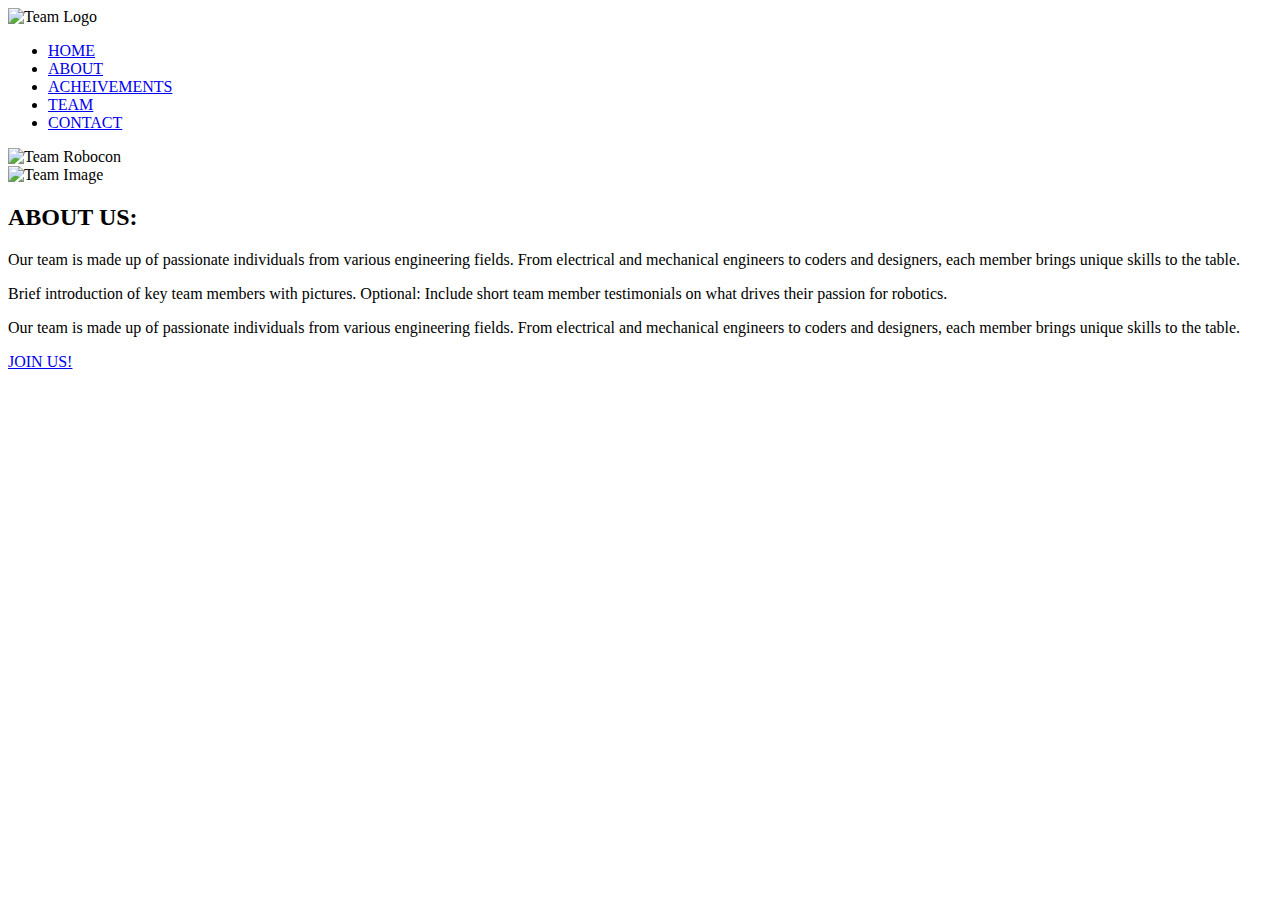
==== About.html @ bd185c5f "Add files via upload" ====
<!DOCTYPE html>
<html lang="en">
<head>
    <meta charset="UTF-8">
    <meta name="viewport" content="width=device-width, initial-scale=1.0">
    <title>Team Robocon About Us</title>
     <!-- Bootsrap -->
     <link href="https://cdn.jsdelivr.net/npm/bootstrap@5.0.2/dist/css/bootstrap.min.css" rel="stylesheet"
     integrity="sha384-EVSTQN3/azprG1Anm3QDgpJLIm9Nao0Yz1ztcQTwFspd3yD65VohhpuuCOmLASjC" crossorigin="anonymous">

    <link rel="stylesheet" href="styleA.css">
</head>
<body>
    <header>
        <div class="header-container">
            <!-- Top Left Logo -->
            <div class="logo-container">
                <img src="assets/trm2.png" alt="Team Logo" class="logo-left">
            </div>

            <!-- Navigation Bar -->
            <nav class="navbar">
                <ul class="menu">
                    <li class="menu-item"><a href="index.html">HOME</a></li>
                    <li class="menu-item active"><a href="About.html">ABOUT</a></li>
                    <li class="menu-item"><a href="#">ACHEIVEMENTS</a></li>
                    <li class="menu-item"><a href="Team.html">TEAM</a></li>
                    <li class="menu-item"><a href="#">CONTACT</a></li>
                </ul>
            </nav>

            <!-- Top Right Image -->
            <div class="team-logo-container">
                <img src="assets/trm1.png" alt="Team Robocon" class="logo-right">
            </div>
        </div>
    </header>

    <section class="about-section">
        <div class="image-container">
            <img src="assets/trm4.jpg" alt="Team Image">
        </div>
        <div class="content-container">
            <h2>ABOUT US:</h2>
            <p>
                Our team is made up of passionate individuals from various engineering fields. From electrical and mechanical engineers to coders and designers, each member brings unique skills to the table.
            </p>
            <p>
                Brief introduction of key team members with pictures. Optional: Include short team member testimonials on what drives their passion for robotics.
            </p>
            <p>
                Our team is made up of passionate individuals from various engineering fields. From electrical and mechanical engineers to coders and designers, each member brings unique skills to the table.
            </p>
            <a href="#" class="join-btn">JOIN US!</a>
        </div>
    </section>

    <!-- Bootstrap -->
    <script src="https://cdn.jsdelivr.net/npm/bootstrap@5.0.2/dist/js/bootstrap.bundle.min.js"
    integrity="sha384-MrcW6ZMFYlzcLA8Nl+NtUVF0sA7MsXsP1UyJoMp4YLEuNSfAP+JcXn/tWtIaxVXM"
    crossorigin="anonymous"></script>
</body>
</html>
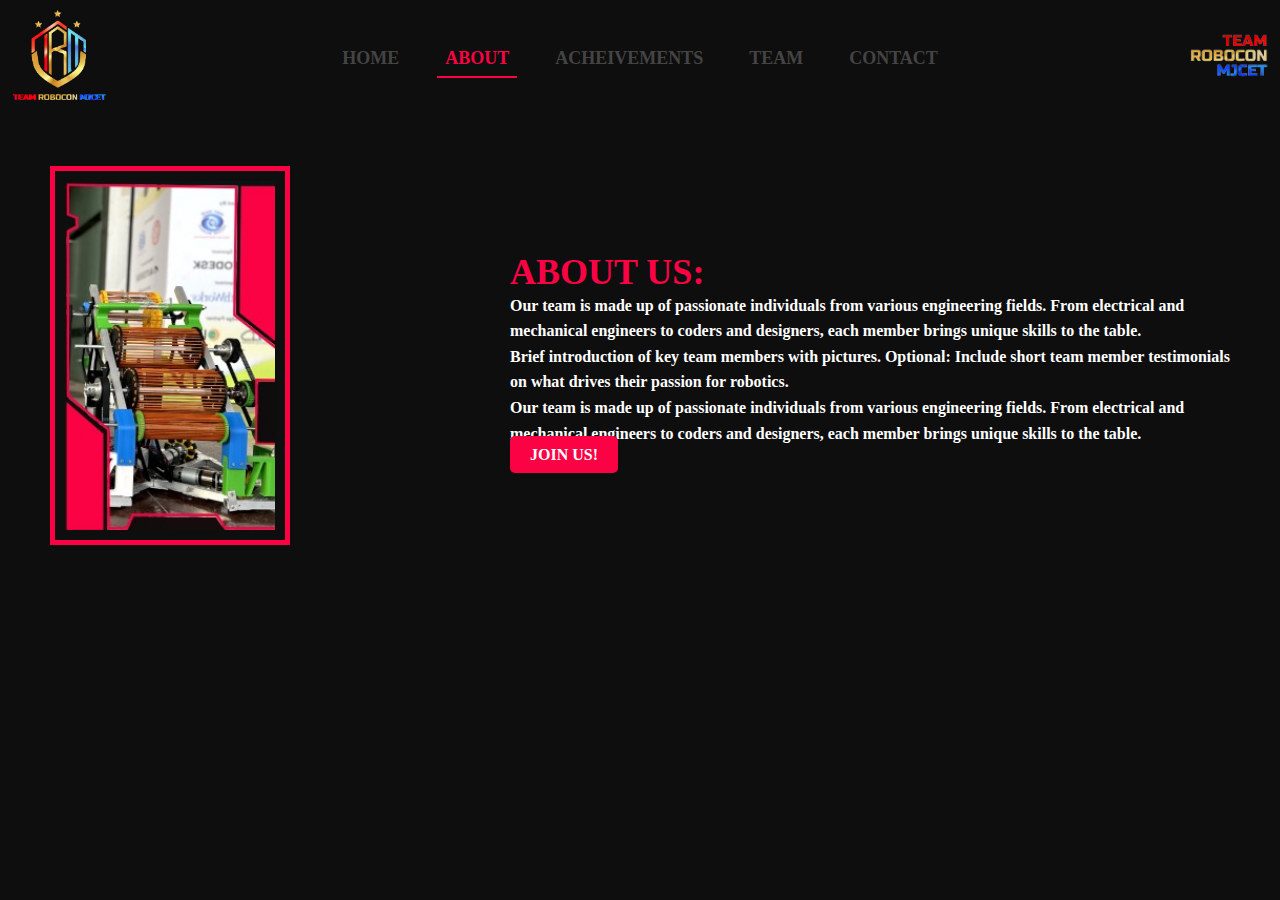
==== commit 6ebd281a: "Update About.html" ====
--- a/About.html
+++ b/About.html
@@ -23,9 +23,9 @@
                 <ul class="menu">
                     <li class="menu-item"><a href="index.html">HOME</a></li>
                     <li class="menu-item active"><a href="About.html">ABOUT</a></li>
-                    <li class="menu-item"><a href="#">ACHEIVEMENTS</a></li>
+                    <li class="menu-item"><a href="Achieve.html">ACHEIVEMENTS</a></li>
                     <li class="menu-item"><a href="Team.html">TEAM</a></li>
-                    <li class="menu-item"><a href="#">CONTACT</a></li>
+                    <li class="menu-item"><a href="Contact.html">CONTACT</a></li>
                 </ul>
             </nav>
 
@@ -55,6 +55,10 @@
         </div>
     </section>
 
+    <section-alumni>
+        
+    </section-alumni>
+
     <!-- Bootstrap -->
     <script src="https://cdn.jsdelivr.net/npm/bootstrap@5.0.2/dist/js/bootstrap.bundle.min.js"
     integrity="sha384-MrcW6ZMFYlzcLA8Nl+NtUVF0sA7MsXsP1UyJoMp4YLEuNSfAP+JcXn/tWtIaxVXM"
--- a/styleA.css
+++ b/styleA.css
@@ -0,0 +1,132 @@
+
+* {
+    margin: 0;
+    padding: 0;
+    box-sizing: border-box;
+}
+
+body {
+    font-family: 'Montserrat';
+    font-weight: 600;
+    background-color: #0e0e0e;
+    color: #fff;
+}
+
+.header-container {
+    display: flex;
+    justify-content: space-between;
+    align-items: center;
+    background-color: #0e0e0e;
+    padding: 10px;
+}
+
+.logo-container {
+    flex: 1;
+    text-align: left;
+}
+
+.logo-left {
+    width: 100px;
+    height: auto;
+}
+
+.team-logo-container {
+    flex: 1;
+    text-align: right;
+}
+
+.logo-right {
+    width: 80px;
+    height: auto;
+}
+
+.navbar {
+    flex: 3;
+    align-items: center;
+    text-align: center;
+}
+
+.menu {
+    list-style: none;
+    display: inline-flex;
+    text-align: center;
+    padding: 0 100px;
+}
+
+.menu-item {
+    margin: 0 15px;
+}
+
+.menu-item a {
+    color: #444444;
+    text-decoration: none;
+    font-size: 18px;
+    padding: 8px;
+    transition: color 0.3s ease;
+}
+
+.menu-item a:hover {
+    color: #FB0244;
+}
+
+.active a {
+    border-bottom: 2px solid #FB0244; /* Add bottom border */
+    color: #FB0244;
+}
+
+
+.about-section {
+    display: flex;
+    justify-content: center;
+    align-items: center;
+    padding: 50px;
+}
+
+.image-container {
+    flex: 1;
+    padding-right: 20px;
+}
+
+.image-container img {
+    width: 100%;
+    max-width: 400px;
+    border: 5px solid #FB0244;
+    padding: 10px;
+}
+
+.content-container {
+    flex: 3;
+    padding-left: 200px;
+}
+
+h2 {
+    display: flex;
+    font-display: flex;
+    color: #FB0244;
+    font-size: 36px;
+    align-items: center;
+    /* margin-bottom: 20px;
+    size-adjust:inherit ; */
+}
+
+p {
+    font-size: 16px;
+    /* margin-bottom: 20px; */
+    line-height: 1.6;
+}
+
+.join-btn {
+    background-color: #FB0244;
+    color: #fff;
+    padding: 10px 20px;
+    text-decoration: none;
+    font-size: 16px;
+    font-weight: bold;
+    border-radius: 5px;
+    transition: background-color 0.3s ease;
+}
+
+.join-btn:hover {
+    color: #FB0244;
+    background-color: #fff;
+}
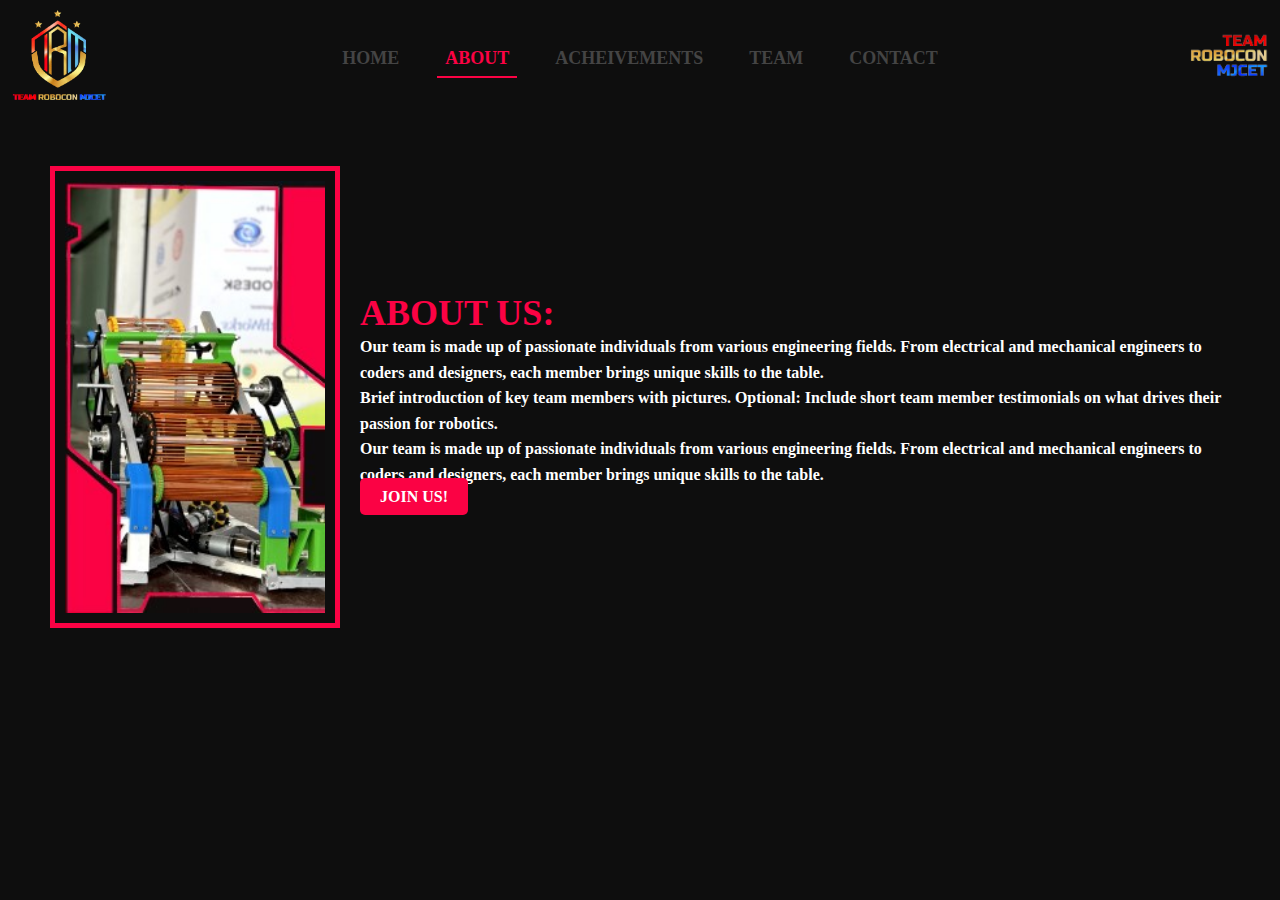
==== commit 08a79c00: "Update About.html" ====
--- a/About.html
+++ b/About.html
@@ -55,9 +55,19 @@
         </div>
     </section>
 
-    <section-alumni>
-        
-    </section-alumni>
+    <button class="hamburger">☰</button>
+         <nav class="mobile-menu">
+                    <li class="menu-item active"><a href="index.html">HOME</a></li>
+                    <li class="menu-item"><a href="About.html">ABOUT</a></li>
+                    <li class="menu-item"><a href="Achieve.html">ACHEIVEMENTS</a></li>
+                    <li class="menu-item"><a href="Team.html">TEAM</a></li>
+                    <li class="menu-item"><a href="Contact.html">CONTACT</a></li>
+                    <script>
+                        document.querySelector('.hamburger').addEventListener('click', function () {
+                            document.querySelector('.mobile-menu').classList.toggle('active');
+                        });
+                    </script>
+        </nav>
 
     <!-- Bootstrap -->
     <script src="https://cdn.jsdelivr.net/npm/bootstrap@5.0.2/dist/js/bootstrap.bundle.min.js"
--- a/styleA.css
+++ b/styleA.css
@@ -96,7 +96,7 @@
 
 .content-container {
     flex: 3;
-    padding-left: 200px;
+    /* padding-left: 200px; */
 }
 
 h2 {
@@ -130,3 +130,203 @@
     color: #FB0244;
     background-color: #fff;
 }
+.hamburger{
+    display: none;
+}
+.mobile-menu{
+    display: none;
+}
+
+@media (max-width: 1024px) {
+
+    body{
+        background-color: #0e0e0e;
+    }
+    .header-container {
+        flex-direction: column;
+        text-align: left;
+        background-color: #0e0e0e
+    
+    }
+    .logo-right{
+        display: none;
+    }
+
+    .navbar {
+        display: none;
+    }
+    .content-container {
+        flex: 3;
+        
+    }
+    .main-image {
+        max-width: 100%;
+        display: block;
+        width: 100%;
+        height: auto;
+    }
+
+    .join-btn {
+        bottom: -100px;
+        padding: 8px 15px;
+        font-size: 14px;
+    }
+    .active a {
+        color: #FB0244;
+           border-bottom: none; /* Add bottom border */
+    }
+    .hamburger {
+        
+            display: block;
+            position: absolute;
+            top: 20px;  
+            right: 20px; 
+            color: #FB0255;
+            background-color: #0e0e0e;
+            font-size: 24px;
+            z-index: 20; 
+            cursor: pointer;
+            box-shadow: none; /* Remove any box shadow */
+            border: #0e0e0e;
+        }
+     
+       
+    
+.mobile-menu {
+    position: absolute;  /* Ensure it's positioned relative to the parent container */
+    top: 60px;  /* Adjust based on where you want the menu to appear */
+    left: 0;
+    width: 100%;
+    background-color: #0e0e0e;
+    z-index: 20;  /* Higher z-index ensures it's above the image */
+    visibility: hidden;
+    text-decoration: none;
+}
+.mobile-menu ul {
+    text-decoration: none;
+    list-style: none;
+    padding: 0;
+}
+.mobile-menu ul li {
+    padding: 1px 0;
+    text-decoration: none;
+}
+.mobile-menu.active {
+    visibility: visible;
+    display:block;
+    z-index: 100px;
+}
+
+}
+
+@media (max-width: 768px) {
+    body {
+        display: block;
+        padding: 10px;
+    }
+    .logo-right{
+      padding-right: 10px; 
+   }
+    .navbar ul li {
+        margin: 0;
+    }
+
+    .join-button {
+        bottom: 30px;
+        font-size: 16px;
+        padding: 100px 20px;
+    }
+
+    .top-left, .top-right {
+        padding-right:10px;
+        width: 80px;
+        top: 10px;
+    }
+
+    .top-left {
+        left: 5px;
+    }
+
+    .top-right {
+        right: 5px;
+    }
+
+    .main-image {
+        max-width: 100%;
+        display: block;
+        width: 100%;
+        height: auto;
+    }
+
+    .main-image {
+        max-width: 100%;
+        display: block;
+        width: 100%;
+        height: auto;
+    }
+
+    .hamburger {
+        
+        display: block;
+        position: absolute;
+        top: 20px;  
+        right: 20px; 
+        color: #FB0255;
+        background-color: #0e0e0e;
+        font-size: 24px;
+        z-index: 20; 
+        cursor: pointer;
+        box-shadow: none; /* Remove any box shadow */
+        border: #0e0e0e;
+}
+    
+    
+.mobile-menu {
+    position: absolute;  /* Ensure it's positioned relative to the parent container */
+    top: 60px;  /* Adjust based on where you want the menu to appear */
+    left: 0;
+    width: 100%;
+    background-color: #000000;
+    z-index: 20;  /* Higher z-index ensures it's above the image */
+    visibility: hidden;
+    text-decoration: none;
+    box-shadow: none;
+}
+.mobile-menu ul {
+    text-decoration: none;
+    list-style: none;
+    padding: 0;
+}
+.mobile-menu ul li {
+    padding: 1px 0;
+    text-decoration: none;
+}
+.mobile-menu.active {
+    visibility: visible;
+    display:block;
+    z-index: 100px;
+}
+
+}
+
+@media (max-width: 480px) {
+    .join-button {
+        bottom: 30px;
+        font-size: 14px;
+        padding: 8px 15px;
+        
+    }
+
+    .logo-right{
+        display: none;
+    }
+
+    /* .top-left, .top-right {
+        width: 60px;
+    } */
+ 
+        .menu-item {
+            margin: 0 5px;
+        }
+    }
+    
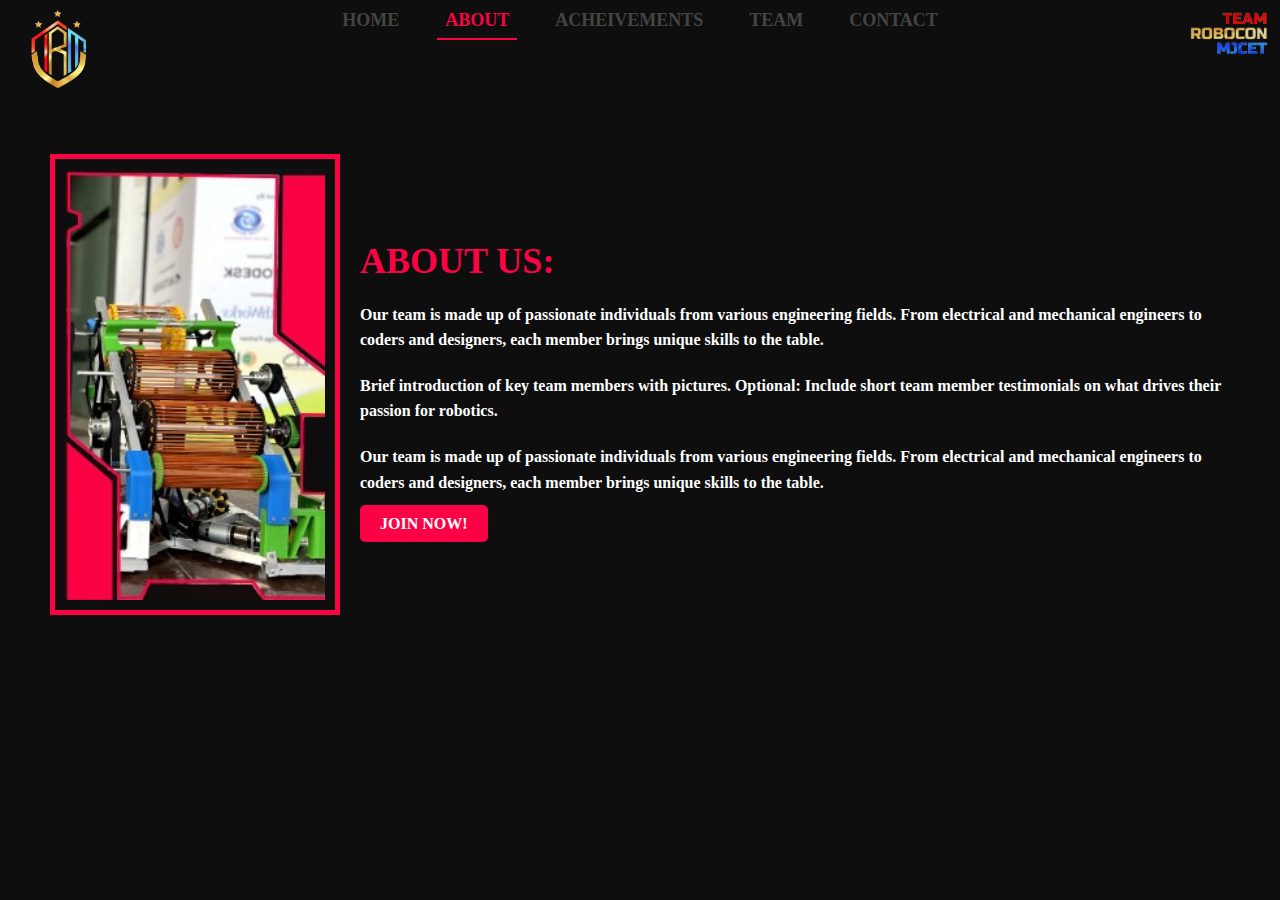
==== commit 60c7ecf6: "Update About.html" ====
--- a/About.html
+++ b/About.html
@@ -15,7 +15,8 @@
         <div class="header-container">
             <!-- Top Left Logo -->
             <div class="logo-container">
-                <img src="assets/trm2.png" alt="Team Logo" class="logo-left">
+                <img src="assets/trm2.2.png" alt="Team Logo" class="logo-left-1" >
+                <img src="assets/trm2.1.png" alt="Team Logo" class="logo-left-2" >
             </div>
 
             <!-- Navigation Bar -->
@@ -51,7 +52,7 @@
             <p>
                 Our team is made up of passionate individuals from various engineering fields. From electrical and mechanical engineers to coders and designers, each member brings unique skills to the table.
             </p>
-            <a href="#" class="join-btn">JOIN US!</a>
+            <a href="https://chat.whatsapp.com/LJCahvcAGbgHn2taiQ0rrk" class="join-btn">JOIN NOW!</a>
         </div>
     </section>
 
--- a/styleA.css
+++ b/styleA.css
@@ -15,7 +15,7 @@
 .header-container {
     display: flex;
     justify-content: space-between;
-    align-items: center;
+    align-items: left;
     background-color: #0e0e0e;
     padding: 10px;
 }
@@ -25,9 +25,12 @@
     text-align: left;
 }
 
-.logo-left {
+.logo-left-1 {
     width: 100px;
     height: auto;
+}
+.logo-left-2{
+    display: none;
 }
 
 .team-logo-container {
@@ -105,13 +108,13 @@
     color: #FB0244;
     font-size: 36px;
     align-items: center;
-    /* margin-bottom: 20px;
-    size-adjust:inherit ; */
+    margin-bottom: 20px;
+    size-adjust:inherit ;
 }
 
 p {
     font-size: 16px;
-    /* margin-bottom: 20px; */
+    margin-bottom: 20px;
     line-height: 1.6;
 }
 
@@ -147,6 +150,15 @@
         text-align: left;
         background-color: #0e0e0e
     
+    }
+
+    .logo-left-1{
+        display: none;
+    }
+    .logo-left-2 {
+        display: block;
+        width: 200px;
+        height: auto;
     }
     .logo-right{
         display: none;
@@ -190,7 +202,26 @@
             border: #0e0e0e;
         }
      
-       
+        .content-container {
+            flex: 3;
+            /* padding-left: 200px; */
+        }
+        
+        h2 {
+            display: flex;
+            font-display: flex;
+            color: #FB0244;
+            font-size: 20px;
+            align-items: center;
+            /* margin-bottom: 20px;
+            size-adjust:inherit ; */
+        }
+        
+        p {
+            font-size: 8px;
+            margin-bottom: 20px;
+            line-height: 1.6;
+        }
     
 .mobile-menu {
     position: absolute;  /* Ensure it's positioned relative to the parent container */
@@ -227,6 +258,14 @@
     .logo-right{
       padding-right: 10px; 
    }
+   .logo-left-1{
+    display: none;
+}
+.logo-left-2 {
+    display: block;
+    width: 150px;
+    height: auto;
+}
     .navbar ul li {
         margin: 0;
     }
@@ -310,23 +349,122 @@
 }
 
 @media (max-width: 480px) {
-    .join-button {
-        bottom: 30px;
-        font-size: 14px;
-        padding: 8px 15px;
-        
-    }
-
-    .logo-right{
+
+        body {
+            display: block;
+            padding: 10px;
+        }
+        .about-section {
+            display: flex;
+            justify-content: center;
+            
+        
+        }
+        .logo-right{
+          padding-right: 10px; 
+       }
+       .logo-left-1{
         display: none;
-    }
-
-    /* .top-left, .top-right {
-        width: 60px;
-    } */
- 
-        .menu-item {
-            margin: 0 5px;
-        }
-    }
-    
+        }
+        .logo-left-2 {
+        display: block;
+        width: 150px;
+        height: auto;
+        }
+        .navbar ul li {
+            margin: 0;
+        }
+    
+        .join-button {
+            bottom: 30px;
+            font-size: 16px;
+            padding: 100px 20px;
+        }
+    
+        .top-left, .top-right {
+            padding-right:10px;
+            width: 80px;
+            top: 10px;
+        }
+    
+        .top-left {
+            left: 5px;
+        }
+    
+        .top-right {
+            right: 5px;
+        }
+    
+        .image-container img {
+            width: 100%;
+            max-width: 400px;
+            border: 5px solid #FB0244;
+            padding: 10px;
+        }
+        
+        .content-container {
+            flex: 1;
+            /* padding-left: 200px; */
+        }
+        
+        h2 {
+            display: flex;
+            font-display: flex;
+            color: #FB0244;
+            font-size: 12px;
+            align-items: center;
+            margin-bottom: 20px;
+            size-adjust:inherit ;
+        }
+        
+        p {
+            font-size: 10px;
+            margin-bottom: 12px;
+            line-height: 1.6;
+        }
+    
+    
+        .hamburger {
+            
+            display: block;
+            position: absolute;
+            top: 20px;  
+            right: 20px; 
+            color: #FB0255;
+            background-color: #0e0e0e;
+            font-size: 24px;
+            z-index: 20; 
+            cursor: pointer;
+            box-shadow: none; /* Remove any box shadow */
+            border: #0e0e0e;
+    }
+        
+        
+    .mobile-menu {
+        position: absolute;  /* Ensure it's positioned relative to the parent container */
+        top: 60px;  /* Adjust based on where you want the menu to appear */
+        left: 0;
+        width: 100%;
+        background-color: #000000;
+        z-index: 20;  /* Higher z-index ensures it's above the image */
+        visibility: hidden;
+        text-decoration: none;
+        box-shadow: none;
+    }
+    .mobile-menu ul {
+        text-decoration: none;
+        list-style: none;
+        padding: 0;
+    }
+    .mobile-menu ul li {
+        padding: 1px 0;
+        text-decoration: none;
+    }
+    .mobile-menu.active {
+        visibility: visible;
+        display:block;
+        z-index: 100px;
+    }
+    
+    }
+    
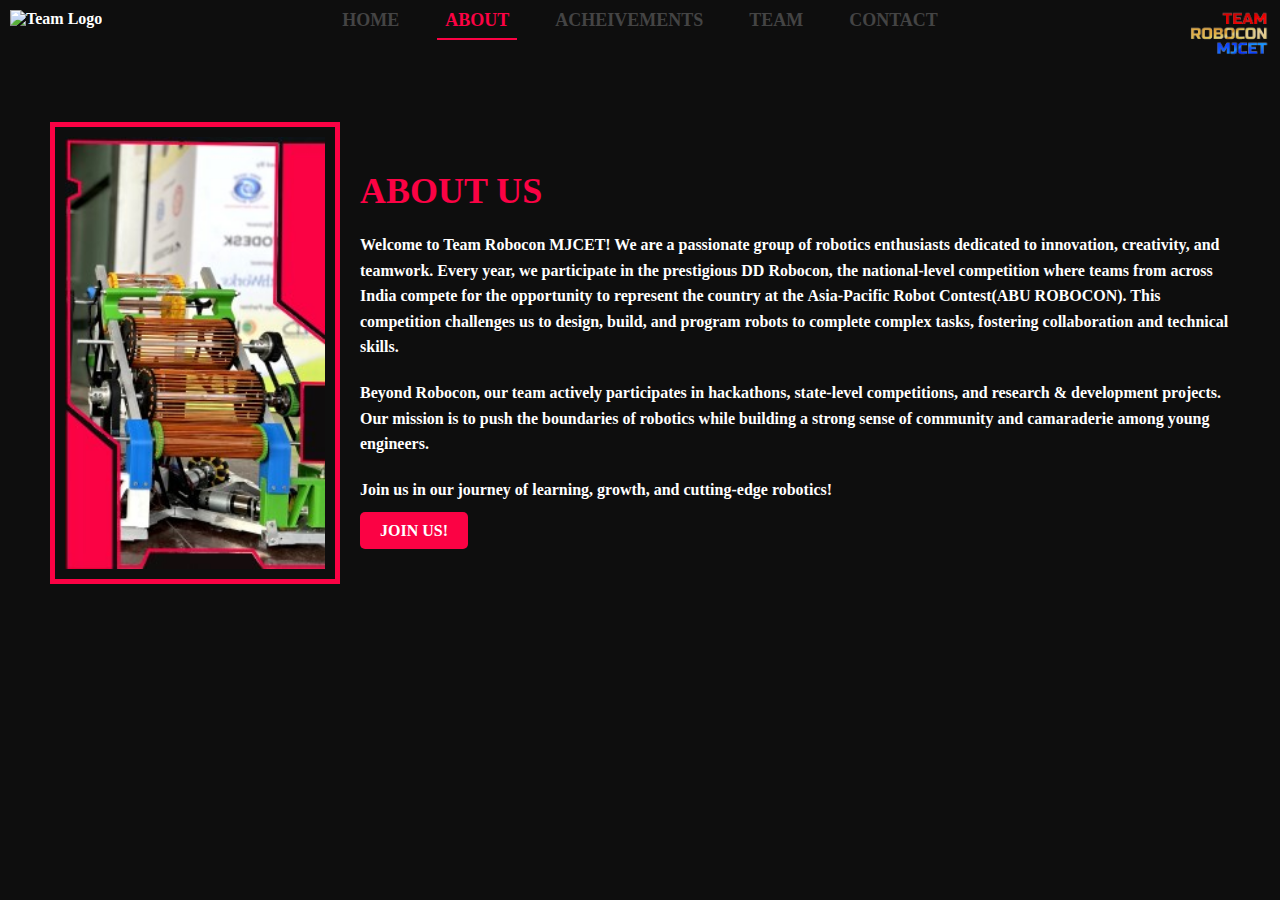
==== commit 0933eefd: "Update About.html" ====
--- a/About.html
+++ b/About.html
@@ -15,8 +15,7 @@
         <div class="header-container">
             <!-- Top Left Logo -->
             <div class="logo-container">
-                <img src="assets/trm2.2.png" alt="Team Logo" class="logo-left-1" >
-                <img src="assets/trm2.1.png" alt="Team Logo" class="logo-left-2" >
+                <img src="assets/trm2.png" alt="Team Logo" class="logo-left">
             </div>
 
             <!-- Navigation Bar -->
@@ -42,27 +41,26 @@
             <img src="assets/trm4.jpg" alt="Team Image">
         </div>
         <div class="content-container">
-            <h2>ABOUT US:</h2>
+            <h2>ABOUT US</h2>
             <p>
-                Our team is made up of passionate individuals from various engineering fields. From electrical and mechanical engineers to coders and designers, each member brings unique skills to the table.
+                Welcome to Team Robocon MJCET! We are a passionate group of robotics enthusiasts dedicated to innovation, creativity, and teamwork. Every year, we participate in the prestigious <b>DD Robocon</b>, the national-level competition where teams from across India compete for the opportunity to represent the country at the <b> Asia-Pacific Robot Contest(ABU ROBOCON)</b>. This competition challenges us to design, build, and program robots to complete complex tasks, fostering collaboration and technical skills.
             </p>
             <p>
-                Brief introduction of key team members with pictures. Optional: Include short team member testimonials on what drives their passion for robotics.
+                Beyond Robocon, our team actively participates in hackathons, state-level competitions, and research & development projects. Our mission is to push the boundaries of robotics while building a strong sense of community and camaraderie among young engineers.
             </p>
-            <p>
-                Our team is made up of passionate individuals from various engineering fields. From electrical and mechanical engineers to coders and designers, each member brings unique skills to the table.
+            <p>Join us in our journey of learning, growth, and cutting-edge robotics!
             </p>
-            <a href="https://chat.whatsapp.com/LJCahvcAGbgHn2taiQ0rrk" class="join-btn">JOIN NOW!</a>
+            <a href="#" class="join-btn">JOIN US!</a>
         </div>
     </section>
 
     <button class="hamburger">☰</button>
          <nav class="mobile-menu">
-                    <li class="menu-item active"><a href="index.html">HOME</a></li>
-                    <li class="menu-item"><a href="About.html">ABOUT</a></li>
-                    <li class="menu-item"><a href="Achieve.html">ACHEIVEMENTS</a></li>
-                    <li class="menu-item"><a href="Team.html">TEAM</a></li>
-                    <li class="menu-item"><a href="Contact.html">CONTACT</a></li>
+            <div class="menu-item"><a href="index.html">HOME</a></div>
+            <div class="menu-item active"><a href="About.html">ABOUT</a></div>
+            <div class="menu-item"><a href="Achieve.html">ACHEIVEMENTS</a></div>
+            <div class="menu-item"><a href="Team.html">TEAM</a></div>
+            <div class="menu-item"><a href="Contact.html">CONTACT</a></div>
                     <script>
                         document.querySelector('.hamburger').addEventListener('click', function () {
                             document.querySelector('.mobile-menu').classList.toggle('active');
--- a/styleA.css
+++ b/styleA.css
@@ -168,7 +168,7 @@
         display: none;
     }
     .content-container {
-        flex: 3;
+        flex: 2;
         
     }
     .main-image {
@@ -203,7 +203,7 @@
         }
      
         .content-container {
-            flex: 3;
+            flex: 2;
             /* padding-left: 200px; */
         }
         
@@ -211,14 +211,14 @@
             display: flex;
             font-display: flex;
             color: #FB0244;
-            font-size: 20px;
+            font-size: 22px;
             align-items: center;
             /* margin-bottom: 20px;
             size-adjust:inherit ; */
         }
         
         p {
-            font-size: 8px;
+            font-size: 14px;
             margin-bottom: 20px;
             line-height: 1.6;
         }
@@ -251,21 +251,28 @@
 }
 
 @media (max-width: 768px) {
+   
     body {
         display: block;
         padding: 10px;
+    }
+    .about-section {
+        display: flex;
+        justify-content: center;
+        
+    
     }
     .logo-right{
       padding-right: 10px; 
    }
    .logo-left-1{
     display: none;
-}
-.logo-left-2 {
+    }
+    .logo-left-2 {
     display: block;
     width: 150px;
     height: auto;
-}
+    }
     .navbar ul li {
         margin: 0;
     }
@@ -290,19 +297,34 @@
         right: 5px;
     }
 
-    .main-image {
-        max-width: 100%;
-        display: block;
+    .image-container img {
         width: 100%;
-        height: auto;
-    }
-
-    .main-image {
-        max-width: 100%;
-        display: block;
-        width: 100%;
-        height: auto;
-    }
+        max-width: 400px;
+        border: 5px solid #FB0244;
+        padding: 10px;
+    }
+    
+    .content-container {
+        flex: 2;
+        /* padding-left: 200px; */
+    }
+    
+    h2 {
+        display: flex;
+        font-display: flex;
+        color: #FB0244;
+        font-size: 14px;
+        align-items: center;
+        margin-bottom: 20px;
+        size-adjust:inherit ;
+    }
+    
+    p {
+        font-size: 12px;
+        margin-bottom: 12px;
+        line-height: 1.6;
+    }
+
 
     .hamburger {
         
@@ -403,7 +425,7 @@
         }
         
         .content-container {
-            flex: 1;
+            flex: 2;
             /* padding-left: 200px; */
         }
         
